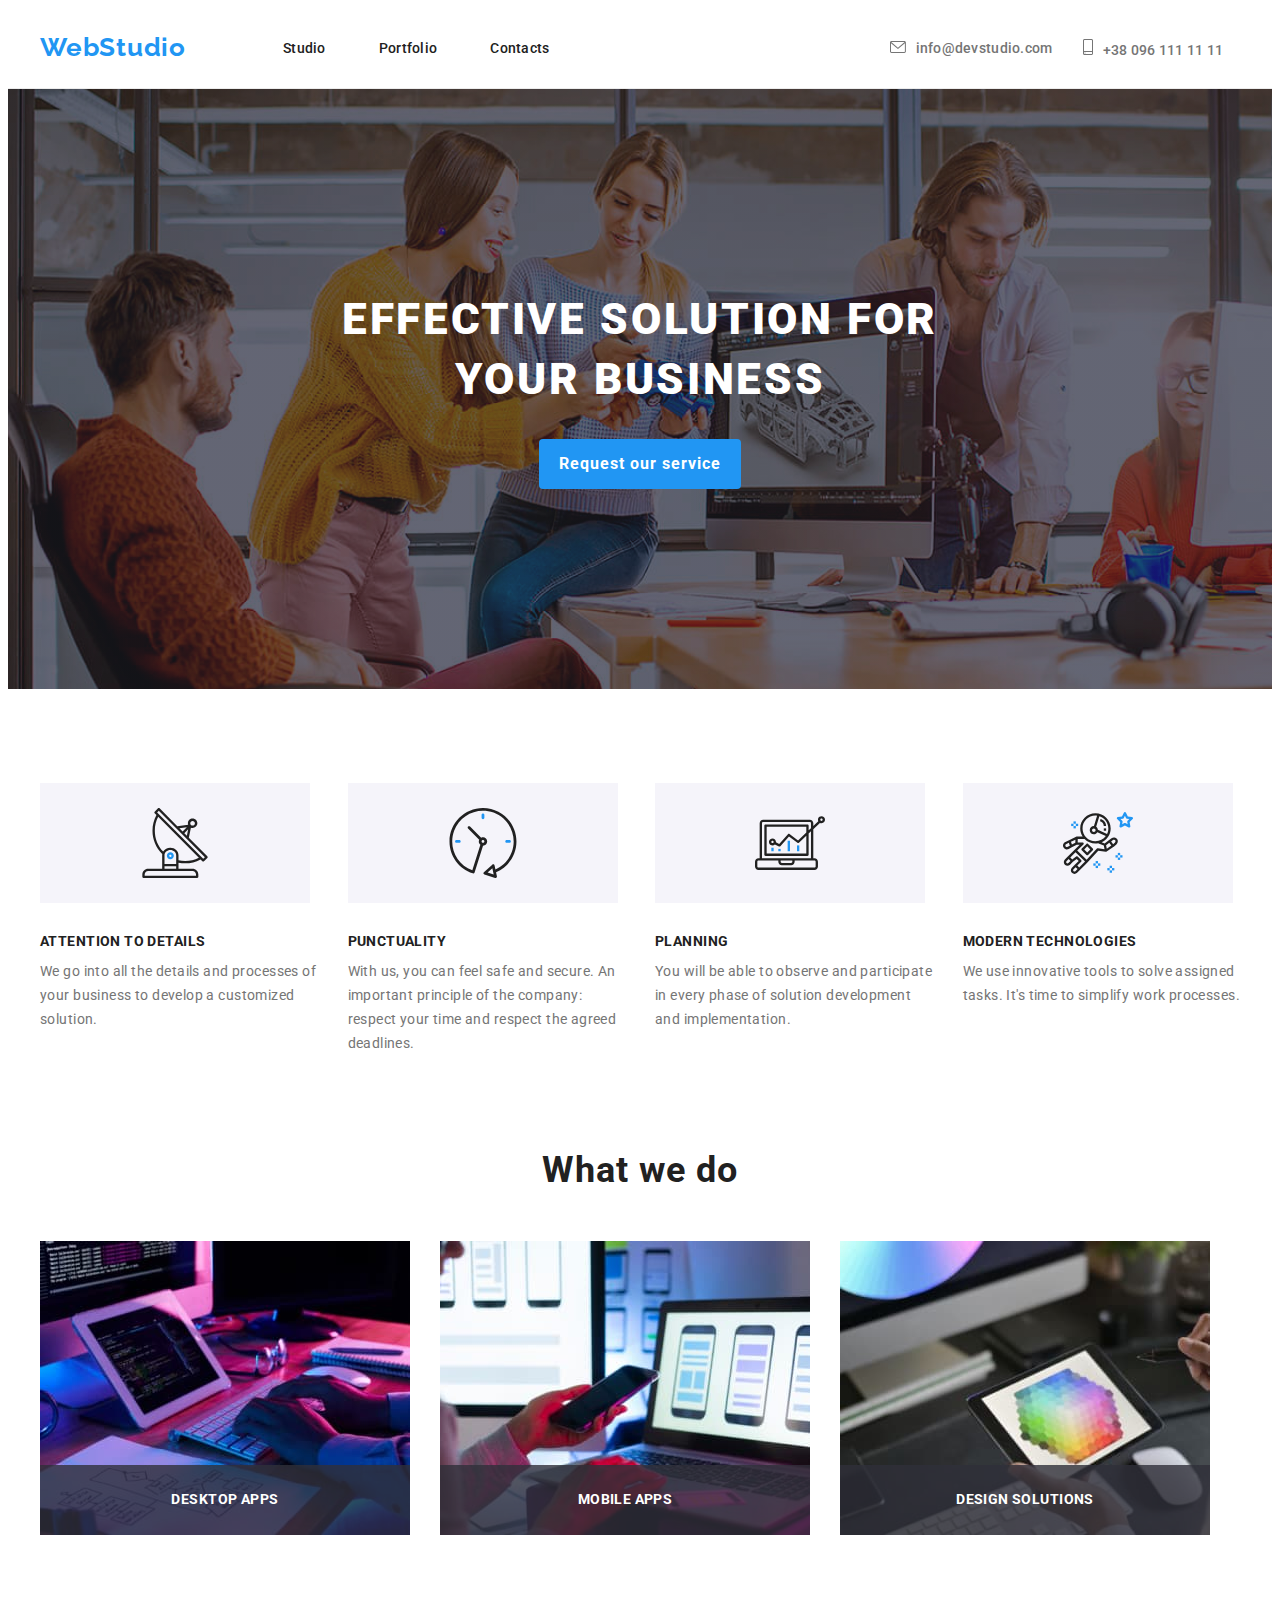
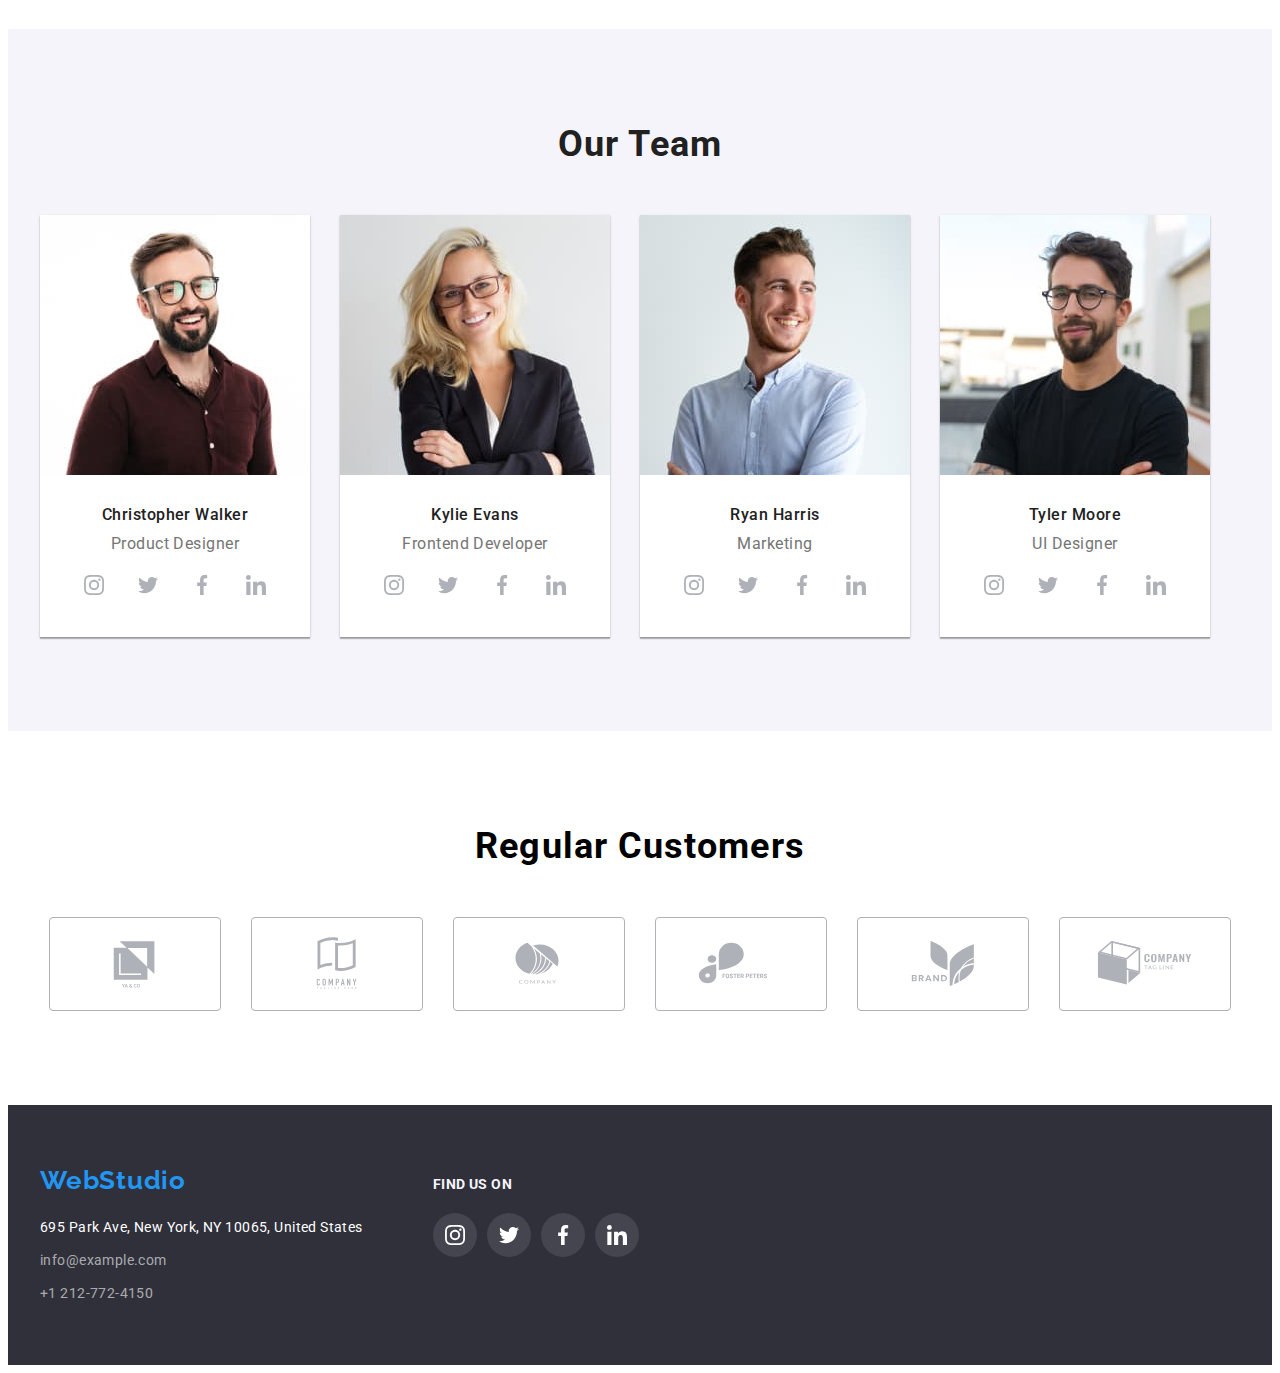
==== index.html @ 479cb246 "new1" ====
<!DOCTYPE html>
<html lang="en">

<head>
    <meta charset="UTF-8">
    <meta http-equiv="X-UA-Compatible" content="IE=edge">
    <meta name="viewport" content="width=device-width, initial-scale=1.0">
    <title>WebStudio</title>
    <link rel="preconnect" href="https://fonts.googleapis.com">
    <link rel="preconnect" href="https://fonts.gstatic.com" crossorigin>
    <link
        href="https://fonts.googleapis.com/css2?family=Raleway:wght@700&family=Roboto:wght@400;500;700;900&display=swap"
        rel="stylesheet">
    <link rel="stylesheet" href="https://cdnjs.cloudflare.com/ajax/libs/modern-normalize/1.1.0/modern-normalize.min.css"
        integrity="sha512-wpPYUAdjBVSE4KJnH1VR1HeZfpl1ub8YT/NKx4PuQ5NmX2tKuGu6U/JRp5y+Y8XG2tV+wKQpNHVUX03MfMFn9Q=="
        crossorigin="anonymous" referrerpolicy="no-referrer" />
    <link rel="stylesheet" href="./css/styles.css">
</head>

<body>
    <header class="border">
        <div class="header-container container">
            <nav class="navigat">
                <a id="logo" href="./index.html">WebStudio</a>
                <ul class="header-2">
                    <li class="header-h-cont"><a class="nav2 current" href="./index.html">Studio</a></li>
                    <li class="header-h-cont"><a class="nav2 current" href="./portfolio.html">Portfolio</a></li>
                    <li class="header-h-cont"><a class="nav2 current" href="#">Contacts</a></li>
            </nav>
            </ul>
            <ul class="menu2">
                <li class="nav3">
                    <a class="header-h" href=""><svg class="socials-icon" width="16" height="12">
                            <use href="./images/icons.svg#icon-envelope-hover"></use>
                        </svg>info@devstudio.com</a>
                </li>
                <li class="nav3">

                    <a class="header-h" href=""><svg class="socials-icon" width="10" height="16">
                            <use href="./images/icons.svg#icon-smartphone"></use>
                        </svg>+38 096 111 11 11</a>
                </li>
            </ul>

        </div>
    </header>
    <main>
        <section class="hero1 ">
            <div class="container">
                <h1 class="hero-title">effective solution for your business</h1>
                <button class="hero-button" type="button" data-modal-open>Request our service</button>
            </div>
        </section>
        <section class="work section">
            <div class="container">
                <ul class="work1">
                    <li class="work3">
                        <div class="sqeu">
                            <svg class="socials-icon3" width="70" height="70">
                                <use href="./images/icons.svg#icon-antenna-1"></use>
                            </svg>
                        </div>
                        <h3 class="work2">attention to details</h3>
                        <p class="work2-1">We go into all the details and processes of your business to develop a
                            customized solution.</p>
                    </li>
                    <li class="work3">
                        <div class="sqeu">
                            <svg class="socials-icon3" width="70" height="70">
                                <use href="./images/icons.svg#icon-clock-1"></use>
                            </svg>
                        </div>
                        <h3 class="work2">punctuality</h3>
                        <p class="work2-1">With us, you can feel safe and secure. An important principle of the company:
                            respect your time and respect the agreed deadlines.</p>
                    </li>
                    <li class="work3">
                        <div class="sqeu">
                            <svg class="socials-icon3" width="70" height="70">
                                <use href="./images/icons.svg#icon-diagram-1"></use>
                            </svg>
                        </div>
                        <h3 class="work2">planning</h3>
                        <p class="work2-1">You will be able to observe and participate in every phase of solution
                            development and implementation.</p>
                    </li>
                    <li class="work3">
                        <div class="sqeu">
                            <svg class="socials-icon3" width="70" height="70">
                                <use href="./images/icons.svg#icon-astronaut-1"></use>
                            </svg>
                        </div>
                        <h3 class="work2">modern technologies</h3>
                        <p class="work2-1">We use innovative tools to solve assigned tasks. It's time to simplify work
                            processes.</p>
                    </li>
                </ul>
            </div>
        </section>
        <section class="we-do-it">
            <div class="container">
                <h2 class="we2">What we do</h2>
                <ul class="we1">
                    <li class="we-do-it-item"><img src="./images/comp.jpg" alt="comp" width="370">
                        <div class="we-do-it-wrap">
                            <p class="we-do-it-text">desktop apps</p>
                        </div>
                    </li>
                    <li class="we-do-it-item"><img src="./images/phone.jpg" alt="phone" width="370">
                        <div class="we-do-it-wrap">
                            <p class="we-do-it-text">mobile apps</p>
                        </div>
                    </li>
                    <li class="we-do-it-item"><img src="./images/tablet.jpg" alt="tablet" width="370">
                        <div class="we-do-it-wrap">
                            <p class="we-do-it-text">design solutions</p>
                        </div>
                    </li>
                </ul>
            </div>
        </section>
        <section class="our-team section">
            <div class="container">
                <h2 class="we2 ">Our Team</h2>
                <ul class="we1">
                    <li class="we3">
                        <img class="photo" src="./images/christopher.jpg" alt="Christopher Walker" width="270">
                        <h3 class="hero-title1">Christopher Walker</h3>
                        <p class="work2">Product Designer</p>
                        <ul class="we5">
                            <li class="nav4">
                                <a class="socials-icon8" href="https://Instagram.com" target="_blank"
                                    rel="nofollow noopener noreferrer" aria-label="Instagram icon">
                                    <svg class="socials-icon9" width="20" height="20">
                                        <use href="./images/icons.svg#icon-instagram-2"></use>
                                    </svg>
                                </a>
                            </li>
                            <li class="nav4">
                                <a class="socials-icon8" href="https://Twitter.com" target="_blank"
                                    rel="nofollow noopener noreferrer" aria-label="Twitter icon">
                                    <svg class="socials-icon9" width="20" height="20">
                                        <use href="./images/icons.svg#icon-twitter-1"></use>
                                    </svg>
                                </a>
                            </li>
                            <li class="nav4">
                                <a class="socials-icon8" href="https://Facebook.com" target="_blank"
                                    rel="nofollow noopener noreferrer" aria-label="Facebook icon">
                                    <svg class="socials-icon9" width="20" height="20">
                                        <use href="./images/icons.svg#icon-facebook-1-1-1"></use>
                                    </svg>
                                </a>
                            </li>
                            <li class="nav4">
                                <a class="socials-icon8" href="https://Linkedin.com" target="_blank"
                                    rel="nofollow noopener noreferrer" aria-label="Facebook icon">
                                    <svg class="socials-icon9" width="20" height="20">
                                        <use href="./images/icons.svg#icon-linkedin-1"></use>
                                    </svg>
                                </a>
                            </li>
                        </ul>
                    </li>
                    <li class="we3">
                        <img class="photo" src="./images/kylie.jpg" alt="Kylie Evans" width="270">
                        <h3 class="hero-title1">Kylie Evans</h3>
                        <p class="work2">Frontend Developer</p>
                        <ul class="we5">
                            <li class="nav4">
                                <a class="socials-icon8" href="https://Instagram.com" target="_blank"
                                    rel="nofollow noopener noreferrer" aria-label="Instagram icon">
                                    <svg class="socials-icon9" width="20" height="20">
                                        <use href="./images/icons.svg#icon-instagram-2"></use>
                                    </svg>
                                </a>
                            </li>
                            <li class="nav4">
                                <a class="socials-icon8" href="https://Twitter.com" target="_blank"
                                    rel="nofollow noopener noreferrer" aria-label="Twitter icon">
                                    <svg class="socials-icon9" width="20" height="20">
                                        <use href="./images/icons.svg#icon-twitter-1"></use>
                                    </svg>
                                </a>
                            </li>
                            <li class="nav4">
                                <a class="socials-icon8" href="https://Facebook.com" target="_blank"
                                    rel="nofollow noopener noreferrer" aria-label="Facebook icon">
                                    <svg class="socials-icon9" width="20" height="20">
                                        <use href="./images/icons.svg#icon-facebook-1-1-1"></use>
                                    </svg>
                                </a>
                            </li>
                            <li class="nav4">
                                <a class="socials-icon8" href="https://Linkedin.com" target="_blank"
                                    rel="nofollow noopener noreferrer" aria-label="Facebook icon">
                                    <svg class="socials-icon9" width="20" height="20">
                                        <use href="./images/icons.svg#icon-linkedin-1"></use>
                                    </svg>
                                </a>
                            </li>
                        </ul>
                    </li>
                    <li class="we3">
                        <img class="photo" src="./images/ryan.jpg" alt="Ryan Harris" width="270">
                        <h3 class="hero-title1">Ryan Harris</h3>
                        <p class="work2">Marketing</p>
                        <ul class="we5">
                            <li class="nav4">
                                <a class="socials-icon8" href="https://Instagram.com" target="_blank"
                                    rel="nofollow noopener noreferrer" aria-label="Instagram icon">
                                    <svg class="socials-icon9" width="20" height="20">
                                        <use href="./images/icons.svg#icon-instagram-2"></use>
                                    </svg>
                                </a>
                            </li>
                            <li class="nav4">
                                <a class="socials-icon8" href="https://Twitter.com" target="_blank"
                                    rel="nofollow noopener noreferrer" aria-label="Twitter icon">
                                    <svg class="socials-icon9" width="20" height="20">
                                        <use href="./images/icons.svg#icon-twitter-1"></use>
                                    </svg>
                                </a>
                            </li>
                            <li class="nav4">
                                <a class="socials-icon8" href="https://Facebook.com" target="_blank"
                                    rel="nofollow noopener noreferrer" aria-label="Facebook icon">
                                    <svg class="socials-icon9" width="20" height="20">
                                        <use href="./images/icons.svg#icon-facebook-1-1-1"></use>
                                    </svg>
                                </a>
                            </li>
                            <li class="nav4">
                                <a class="socials-icon8" href="https://Linkedin.com" target="_blank"
                                    rel="nofollow noopener noreferrer" aria-label="Facebook icon">
                                    <svg class="socials-icon9" width="20" height="20">
                                        <use href="./images/icons.svg#icon-linkedin-1"></use>
                                    </svg>
                                </a>
                            </li>
                        </ul>
                    </li>
                    <li class="we3">
                        <img class="photo" src="./images/tyler.jpg" alt="Tyler Moore" width="270">
                        <h3 class="hero-title1">Tyler Moore</h3>
                        <p class="work2">UI Designer</p>
                        <ul class="we5">
                            <li class="nav4">
                                <a class="socials-icon8" href="https://Instagram.com" target="_blank"
                                    rel="nofollow noopener noreferrer" aria-label="Instagram icon">
                                    <svg class="socials-icon9" width="20" height="20">
                                        <use href="./images/icons.svg#icon-instagram-2"></use>
                                    </svg>
                                </a>
                            </li>
                            <li class="nav4">
                                <a class="socials-icon8" href="https://Twitter.com" target="_blank"
                                    rel="nofollow noopener noreferrer" aria-label="Twitter icon">
                                    <svg class="socials-icon9" width="20" height="20">
                                        <use href="./images/icons.svg#icon-twitter-1"></use>
                                    </svg>
                                </a>
                            </li>
                            <li class="nav4">
                                <a class="socials-icon8" href="https://Facebook.com" target="_blank"
                                    rel="nofollow noopener noreferrer" aria-label="Facebook icon">
                                    <svg class="socials-icon9" width="20" height="20">
                                        <use href="./images/icons.svg#icon-facebook-1-1-1"></use>
                                    </svg>
                                </a>
                            </li>
                            <li class="nav4">
                                <a class="socials-icon8" href="https://Linkedin.com" target="_blank"
                                    rel="nofollow noopener noreferrer" aria-label="Facebook icon">
                                    <svg class="socials-icon9" width="20" height="20">
                                        <use href="./images/icons.svg#icon-linkedin-1"></use>
                                    </svg>
                                </a>
                            </li>
                        </ul>
                    </li>
                </ul>
            </div>
        </section>
        <section class="section client">
            <div class="container">
                <h2 class="we2 ">Regular Customers</h2>
                <ul class="clients-list">
                    <li class="clients-item"><a href="" class="clients-link">
                            <svg class="socials-icon2" width="106" height="60">
                                <use href="./images/icons.svg#icon-logo11"></use>
                            </svg>
                        </a></li>
                    <li class="clients-item"><a href="" class="clients-link">
                            <svg class="socials-icon2" width="106" height="60">
                                <use href="./images/icons.svg#icon-logo-12"></use>
                            </svg>
                        </a></li>
                    <li class="clients-item"><a href="" class="clients-link">
                            <svg class="socials-icon2" width="106" height="60">
                                <use href="./images/icons.svg#icon-logo-13"></use>
                            </svg>
                        </a></li>
                    <li class="clients-item"><a href="" class="clients-link">
                            <svg class="socials-icon2" width="106" height="60">
                                <use href="./images/icons.svg#icon-logo-14"></use>
                            </svg>
                        </a></li>
                    <li class="clients-item"><a href="" class="clients-link">
                            <svg class="socials-icon2" width="106" height="60">
                                <use href="./images/icons.svg#icon-logo-15"></use>
                            </svg>
                        </a></li>
                    <li class="clients-item"><a href="" class="clients-link">
                            <svg class="socials-icon2" width="106" height="60">
                                <use href="./images/icons.svg#icon-logo-16"></use>
                            </svg>
                        </a>
                    </li>
                </ul>
            </div>
        </section>
    </main>
    <footer class="foot-all">
        <div class="container-foot">
            <div>
                <a class="foot4" id="logo1" href="./index.html">WebStudio</a>
                <address class="foot8">
                    <ul class="foot-text">
                        <li class="foot-h">
                            <a class="foot1" href="https://goo.gl/maps/TjaChpjCzChtTH2g6" target="_blank"
                                rel="noopener noreferrer nofollow">695
                                Park Ave, New York, NY 10065, United States</a>
                        </li>
                        <li class="foot-h">
                            <a class="foot2" href="mailto:info@example.com">info@example.com</a>
                        </li>
                        <li>
                            <a class="foot2" href="tel:+1212-772-4150">+1 212-772-4150</a>
                        </li>
                    </ul>
                </address>
            </div>
            <div class="find">
                <p class="find2">find us on</p>
                <ul class="we6">
                    <li class="nav4">
                        <a class="socials-icon5" href="https://Instagram.com" target="_blank"
                            rel="nofollow noopener noreferrer" aria-label="Instagram icon">
                            <svg class="socials-icon6" width="20" height="20">
                                <use href="./images/icons.svg#icon-instagram-2"></use>
                            </svg>
                        </a>
                    </li>
                    <li class="nav4">
                        <a class="socials-icon5" href="https://Twitter.com" target="_blank"
                            rel="nofollow noopener noreferrer" aria-label="Twitter icon">
                            <svg class="socials-icon6" width="20" height="20">
                                <use href="./images/icons.svg#icon-twitter-1"></use>
                            </svg>
                        </a>
                    </li>
                    <li class="nav4">
                        <a class="socials-icon5" href="https://Facebook.com" target="_blank"
                            rel="nofollow noopener noreferrer" aria-label="Facebook icon">
                            <svg class="socials-icon6" width="20" height="20">
                                <use href="./images/icons.svg#icon-facebook-1-1-1"></use>
                            </svg>
                        </a>
                    </li>
                    <li class="nav4">
                        <a class="socials-icon5" href="https://Linkedin.com" target="_blank"
                            rel="nofollow noopener noreferrer" aria-label="Facebook icon">
                            <svg class="socials-icon6" width="20" height="20">
                                <use href="./images/icons.svg#icon-linkedin-1"></use>
                            </svg>
                        </a>
                    </li>
                </ul>

            </div>
        </div>
    </footer>
    <div class="backdrop is-hidden" data-modal >

        <div class="modal">
            <button type="button" class="modal-btn" data-modal-close>X</button>

        </div>
    </div>
    <script src="./js/modal.js"></script>
</body>

</html>
<!DOCTYPE html>
---- css/styles.css ----
:root {
--bgcolor: #FFFFFF;  
--blueskin: #2196F3; 
--vtcolor: #F5F4FA; 
--blcolor: #188CE8;
--blkcolor: #212121;
--bkcolor: #757575;
--blek: #2F303A;
}
h1,h2,h3,h4,p,ul {
    margin: 0;
    padding: 0;
}
img {
    display: block;
    max-width: 100%;
    height: auto;
}

body {
    font-family: 'Roboto', sans-serif ;
    background-color: var(--bgcolor);
}
.clients-list {
    
    display: flex;
    justify-content: center;
    align-items: center;
    gap: 30px;
}
.clients-link {
    width: 170px;
    height: 92px;
    display: flex;
    justify-items: center;
    justify-content: center;
    border: 1px solid #AFB1B8;
border-radius: 4px;
color :#AFB1B8;
align-items: center;
transition: color 250ms cubic-bezier(0.4, 0, 0.2, 1), border-color 250ms cubic-bezier(0.4, 0, 0.2, 1);
}


.clients-link:hover,
.clients-link:focus {
    border-color: #2196F3;
    color:#2196f3;
}

.social-link2 {
    display: flex;
    width: 44px;
    height: 44px;
    justify-content: center;
    align-items: center;
}
.socials-icon1 {
    margin-top: 16px;
    width: 20px;
    height: 20px;
    fill:#AFB1B8 ;
    background-position:#EEEEEE ;    
}

.socials-icon1:hover,
.socials-icon1:focus {
    fill: #FFFFFF;
    background-color: #2196F3;
    
}

.socials-icon5 {
    display: flex;
    align-items: center;
    justify-content: center;
    width: 44px;
    height: 44px;
    background-color:rgba(255, 255, 255, 0.1) ;
    border-radius: 50%;
    transition: background-color 250ms cubic-bezier(0.4, 0, 0.2, 1);
    
}
.socials-icon5:hover {
    background-color: #2196F3;
}
.socials-icon5:focus {
    background-color: #2196F3;
}
.socials-icon6 {
    fill: #FFFFFF;
}


.socials-icon2 {
    fill: #AFB1B8;
}
.socials-icon2{
    fill: currentColor;
}
.socials-icon2:hover,
.socials-icon2:focus {
    fill: var(--blueskin);
}

.socials-icon {
   margin-right: 10px;
   fill: #757575;
}



.header-h:hover .socials-icon,
.header-h:focus .socials-icon {
    fill: var(--blueskin);  
}
.header-h1:hover,
.header-h1:focus {
    fill: var(--blueskin);  
}

.border {
    border-bottom: 1px solid #ECECEC;  
}

.container {
    max-width: 1200px;
    margin: 0 auto;
    padding: 0 15px;
}

.header-container {
    display: flex;
    align-items: center; 
    
}
.navigat {
    display: flex;
    margin-right: 340px;
    
}

#logo {
    font-family: 'Raleway';
    font-style: normal;
    font-weight: 700;
    font-size: 26px;
    letter-spacing: 0.03em;
    color: var(--blueskin);
    padding-top: 24px;
}

#logo1 {
    font-family: 'Raleway';
    font-style: normal;
    font-weight: 700;
    font-size: 26px;
    letter-spacing: 0.03em;
    color: var(--blueskin);
    
}


.header-2 {
    display: flex;
    
    margin-left: 97px;
    gap: 53px;
}

.header-h-cont {
    display: block;
    padding: 32px 0;
}
.header-h {
    font-weight: 500;
    font-size: 14px;
    letter-spacing: 0.02em;
    color: var(--blkcolor);
    transition: color 250ms cubic-bezier(0.4, 0, 0.2, 1);
    position: relative;
    display: block;  
}


.nav2 {
    font-weight: 500;
    font-size: 14px;
    letter-spacing: 0.02em;
    color: var(--blkcolor);
    transition: color 250ms cubic-bezier(0.4, 0, 0.2, 1);
    position: relative;
    display: block;   
}



.nav2::after {
content: '';
position: absolute;
bottom: -100%;
width: 100%;
height: 4px;
left: 0;
border-radius: 2px;
opacity: 0;
transform: scaleX(0.2);
transition: opasity 250ms cubic-bezier(0.4, 0, 0.2, 1), transform 250ms cubic-bezier(0.4, 0, 0.2, 1);
color: #188CE8;
}
.nav2:focus::after,
.nav2:hover::after {
    opacity: 1;
    background-color: #188CE8;
    transform: scaleX(1);
}



.we-do-it-item {
    position: relative;
}
.we-do-it-wrap {
 background-color: rgba(47, 48, 58, 0.8);
 height: 70px;
 display: flex;
    align-items: center;
    justify-content: center;
    position: absolute;
    bottom: 0;
    width: 100%;
}
.we-do-it-text {
font-weight: 700;
font-size: 14px;
line-height: 1.14;
text-align: center;
letter-spacing: 0.03em;
text-transform: uppercase;
color: #FFFFFF;
}

.menu2 {
    display: flex;
    align-items: center;
    gap: 30px;
}

.nav3 {
    font-weight: 500;
    font-size: 14px;
    letter-spacing: 0.02em;
    color: var(--bkcolor);
}


.hero1 {
    background-color: var(--blek);
    padding-top: 200px;
    padding-bottom: 200px;
    max-width: 1600px;
    margin: 0 auto;

    
    
    }
.hero-title {
    max-width: 696px;
    margin: 0 auto;
    }
.hero-button {
    padding: 10px 20px;
    border-radius: 4px;
    margin:  30px auto 0;
    margin-top: 30px; 
    border: none;
    transition: background-color 250ms cubic-bezier(0.4, 0, 0.2, 1), box-shadow 250ms cubic-bezier(0.4, 0, 0.2, 1);
    }

  
.sqeu {
    width:270px;
    height :120px;
    background-color:#F5F4FA;
    display: flex;
    align-items: center;
    justify-content: center;
    margin-bottom: 30px;
}
.socials-icon3 {
    --color1:#212121;
    --color2:#2196f3;  
}

    .section {
        padding-top: 94px;
        padding-bottom: 94px;
    }
    .work1 {
        display: flex;
        gap: 30px; 
    }

    .socials-icon1{
        color: #2196F3;  
    }

    .socials-icon8 {
        display: flex;
        align-items: center;
        justify-content: center;
        width: 44px;
        height: 44px;
        background-color: #FFFFFF;
        border-radius: 50%;
        transition: background-color 250ms cubic-bezier(0.4, 0, 0.2, 1);
        
    }
    .socials-icon8:hover {
        background-color: #2196F3;
    }
    .socials-icon8:focus {
        background-color: #2196F3;
    }
    .socials-icon9 {
        fill: #AFB1B8;
        transition: fill 250ms cubic-bezier(0.4, 0, 0.2, 1);
        
    }


    .socials-icon8:hover .socials-icon9 {
        fill:#FFFFFF;
    }
    .socials-icon8:focus .socials-icon9 {
        fill:#FFFFFF;
    }
    .we5{
        display: flex; 
          
    }
    .socials-icon1:hover,
    .socials-icon1:focus {
        color: var(--blueskin);
    }

    .work3 {
        flex-basis: calc((100% - 30px * 3) / 4);
    }
    .work2 {
        margin-bottom: 10px;
    }
.we-do-it{
    padding-bottom: 94px;
}
    .we2 {
        margin-bottom: 50px;
        text-align: center;  
font-weight: 700;
font-size: 36px;
line-height: 1.17;
letter-spacing: 0.03em; 
    }
    .we1 {
        display: flex;
        gap: 30px; 
        
    }
    .we3 {
        box-shadow: 0px 1px 3px rgba(0, 0, 0, 0.12), 0px 1px 1px rgba(0, 0, 0, 0.14), 0px 2px 1px rgba(0, 0, 0, 0.2);
        
    }
    .photo {
        margin-bottom: 30px;
    }
    .hero-title1 {
        margin-bottom: 10px;
    }
    
    .hero2 {
        padding-top: 30px;
        padding-left: 248px;
    }
    

.hero1 {
    background-image: linear-gradient(to right, rgba(47, 48, 59, 0.4), rgba(47,48,58,0.4)), url(../images/We/Img.png);
}



.address-container {

    justify-content: flex-start;
    flex-direction: column;
    max-width: 1200;
    margin: 0 auto;  
}

.team-container {
    display: flex;
    justify-content: center;
    flex-direction: column;
    max-width: 1200;
    margin: 0 auto;
    padding: 0 15px;
}
    
.nav2:hover,
.nav2:focus {
    color: var(--blueskin);
    
}
.menu2 li {
    white-space: nowrap;
}

.we5 {
    justify-content: center;
    margin-bottom: 30px;
    gap: 10px;
    
}
.we6 {
    display: flex;
    gap: 10px;
    margin-top: 20px;
    color: #EEEEEE
}

.find {
    margin-left: 70px;
}
.socials-icon3 {
    --color2: #212121;
    --color1: #2196f3;
}
.find2 {
    font-weight: 700;
font-size: 14px;
line-height: 1.14;
letter-spacing: 0.03em;
text-transform: uppercase;
    color: #F5F4FA;
}
.content {
    display: flex;
    align-items: center;
    justify-content: center;
    flex-wrap: wrap;  
}
.container-foot {
    max-width: 1200px;
    margin: 0 auto;
    padding: 0 15px;
    display: flex;
    align-items:baseline;
}
.hero-head1 {
    display: flex;
    justify-content: center;
    gap: 8px;
}
.foto5 {
    margin-top: 50px;
   display: flex ;
   flex-wrap:wrap ;
   gap: 30px;
}
.hero-head:hover,
 .hero-head:focus{
background-color: var(--blueskin);
color: var(--bgcolor);
}
.hero-head2:hover,
.hero-head2:focus {
    background-color: var(--blueskin);
    color: var(--bgcolor);
    }
 .foto11:hover,
 .foto11:focus {
    box-shadow: 0px 1px 1px rgba(0, 0, 0, 0.12), 0px 4px 4px rgba(0, 0, 0, 0.06), 1px 4px 6px rgba(0, 0, 0, 0.16);
 }
 


.foot9 {
    display: flex;
    gap: 30px;
    padding-bottom: 30px;
    
    
}



.foot10 {
    display: flex;
    gap: 30px;
    padding-bottom: 30px;
    margin-top: 4px;
}
.foot11 {
    display: flex;
    gap: 30px;
}
.foot8 {

margin-top: 20px;
}

.text11 {
padding: 20px 24px;
border: 1px solid #EEEEEE;;
border-top: none;
}
.text11:hover,
.text11:focus {
box-shadow: 0px 1px 1px rgba(0, 0, 0, 0.12), 0px 4px 4px rgba(0, 0, 0, 0.06), 1px 4px 6px rgba(0, 0, 0, 0.16);
}

.content-wrap {
    width: 696px;
}





li {
list-style-type: none;
}


.hero-head {
    align-items: center;
    padding: 6px 26px;
   border: none;
   transition: background-color 250ms cubic-bezier(0.4, 0, 0.2, 1), color 250ms cubic-bezier(0.4, 0, 0.2, 1);
}
.hero-head2 {
    align-items: center;
    padding: 6px 53px ;
    border: none;
    transition: background-color 250ms cubic-bezier(0.4, 0, 0.2, 1), color 250ms cubic-bezier(0.4, 0, 0.2, 1);
    
}

.foot-text {
    font-style: normal;
    
    }
    .we7 {
        position: relative;
        overflow: hidden;
    }
    .we7:hover .overlay {
        transform: translateY(0);
    }
.overlay {
    position: absolute;
    top: 0;
    left: 0;
    width: 100%;
    height: 100%;
    background: rgba(33, 150, 243, 0.9);
    display: flex;
    align-items: center;
    justify-items: center;
    transform: translateY(101%);
}
.overlay-text {
    padding-left: 20px;
    padding-right: 20px;
    color: #FFFFFF;
}

.foot4 {
    margin-top: 60px;
 
}
.foot3 {
    
}
.foot-head {
    padding-top: 60px;
}
.foot-h {
    margin-bottom: 9px;
}
a:focus {
box-shadow: 0 0 0 3px var(--blueskin);
}
.content1 {
    max-width: 696px;
    margin: 0 auto;
}


button {
font-family: 'Roboto', sans-serif ;
cursor: pointer;
font-size: 16px;
}

.section1 {
    padding-top: 94px;
    padding-bottom: 94px;
}

.hero button {
height: 38px;
background:  var(--vtcolor);
border-radius: 4px;


}




.text9 {
font-weight: 700;
font-size: 18px;
line-height: 36px;
letter-spacing: 0.06em;
color: var(--blkcolor);
margin-bottom: 4px;
}

ul p {
    font-weight: 400;
    font-size: 16px;
    line-height: 30px;
    letter-spacing: 0.03em;
    color: var(--bkcolor);
}

ul.menu-black a {
font-weight: 500;
font-size: 14px;
line-height: 16px;
letter-spacing: 0.02em;
color: var(--blkcolor);
}

ul.menu-black a:hover {
    color: var(--blueskin);
}

ul.menu-black a:focus {
color: var(--blueskin);
}

ul.menu2 a {
font-weight: 500;
font-size: 14px;
line-height: 16px;
letter-spacing: 0.02em;
color: var(--bkcolor);
}
    
ul.menu2 a:hover {
color: var(--blueskin);
}
ul.menu2 a:focus {
color: var(--blueskin);
}

header a {
text-decoration: none;
}

.foto img {
width: 370px;
height: 294px;
}
footer a {
text-decoration: none;    
}

.foot-all {
background: var(--blek);
    padding-top: 60px;
    padding-bottom: 60px;
}



.foot1 {
font-weight: 400;
font-size: 14px;
line-height: 24px;
letter-spacing: 0.03em;
color: var(--bgcolor);

}

.foot2 {
font-weight: 400;
font-size: 14px;
line-height: 24px; 
letter-spacing: 0.03em; 
color: rgba(255, 255, 255, 0.6);
}



section.hero1 button {
font-weight: 700;
font-size: 16px;
line-height: 30px;
display: flex;
align-items: center;
text-align: center;
letter-spacing: 0.06em;
color: var(--bgcolor);
background-color: var(--blueskin);
}

.hero-button:hover ,
.hero-button:focus{
background-color: var(--blcolor);
box-shadow: 0px 4px 4px rgba(0, 0, 0, 0.15);

}

section.hero1 h1 {
font-weight: 900;
font-size: 44px;
line-height: 60px;
text-align: center;
letter-spacing: 0.06em;
text-transform: uppercase;
color: var(--bgcolor);
}

section.work h3 {
font-weight: 700;
font-size: 14px;
line-height: 16px;
letter-spacing: 0.03em;
text-transform: uppercase;
color: var(--blkcolor);
}

section.work p {
font-weight: 400;
font-size: 14px;
line-height: 24px;
letter-spacing: 0.03em;
color: var(--bkcolor);
}

section.we-do-it h2 {
font-weight: 700;
font-size: 36px;
line-height: 42px;
text-align: center;
letter-spacing: 0.03em;
color: var(--blkcolor);
}

section.our-team {
background-color: var(--vtcolor);
}

section.our-team li {
    text-align: center;
    background-color: var(--bgcolor);
}


section.our-team h2 {
font-weight: 700;
font-size: 36px;
line-height: 42px;
letter-spacing: 0.03em;
color: var(--blkcolor);
 }

section.our-team h3 {
font-weight: 500;
font-size: 16px;
line-height: 19px;
letter-spacing: 0.03em;
color: var(--blkcolor);
 }

 section.our-team p {
font-weight: 400;
font-size: 16px;
line-height: 19px;
letter-spacing: 0.03em;
color: var(--bkcolor);
 }

 .backdrop {
    background-color: rgba(0, 0, 0, 0.2);
    width: 100vw;
    height: 100vh;
    position: fixed;
    top: 0;
    transition: visibility 250ms cubic-bezier(0.4, 0, 0.2, 1), opacity 250ms cubic-bezier(0.4, 0, 0.2, 1);
}

.modal {
    width: 528px;
    height: 581px;
    background-color: #FFFFFF;
    border-radius: 4px;
    box-shadow: 0px 1px 3px rgba(0, 0, 0, 0.12), 0px 1px 1px rgba(0, 0, 0, 0.14), 0px 2px 1px rgba(0, 0, 0, 0.2);
position: absolute;
top: 50%;
left: 50%;
transform: translate(-50%, -50%);
}

.modal-btn {
position: absolute;
right: 8px;
top: 8px;
border-radius: 50%;
align-items: center;
justify-content: center;
display: flex;
border:  1px solid rgba(0, 0, 0, 0.1);
width: 30px;
height: 30px;
background-color: #FFFFFF;
}

.is-hidden {
    visibility: hidden;
    opacity: 0;
    pointer-events: none;
}
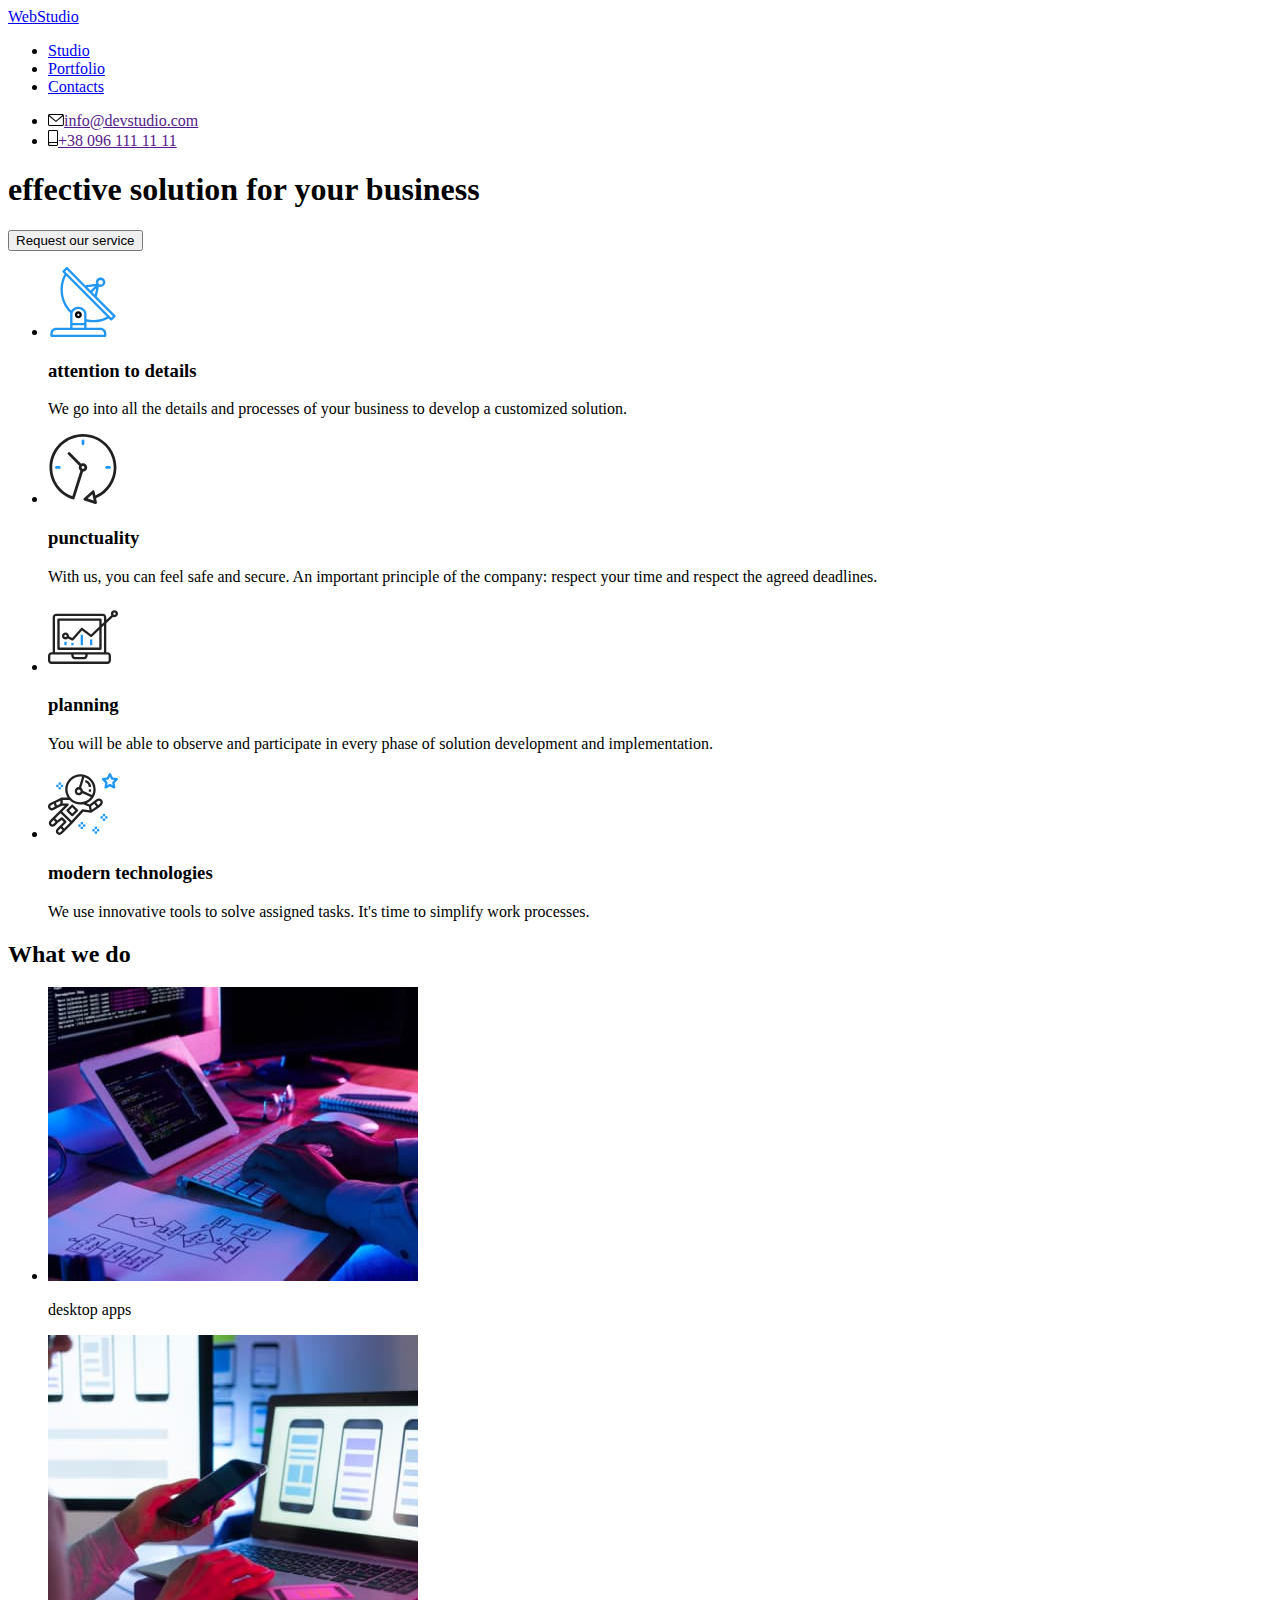
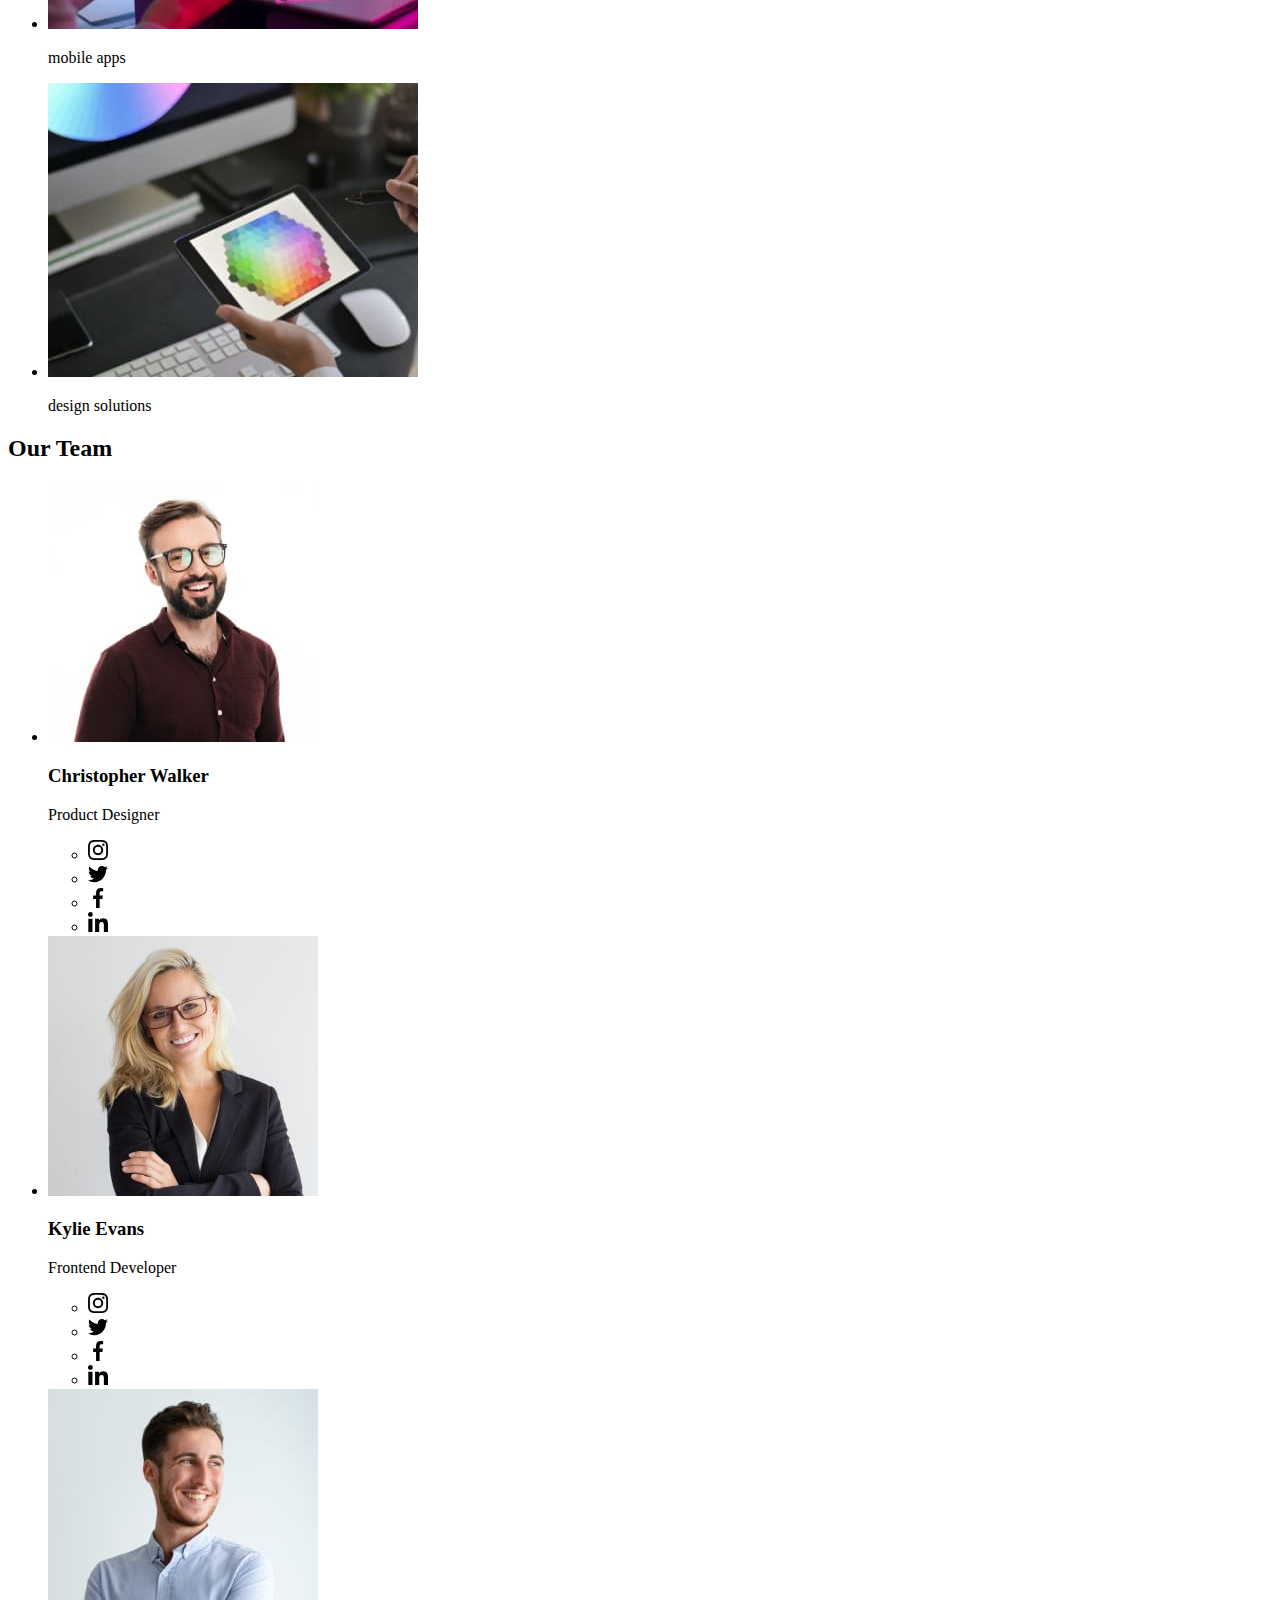
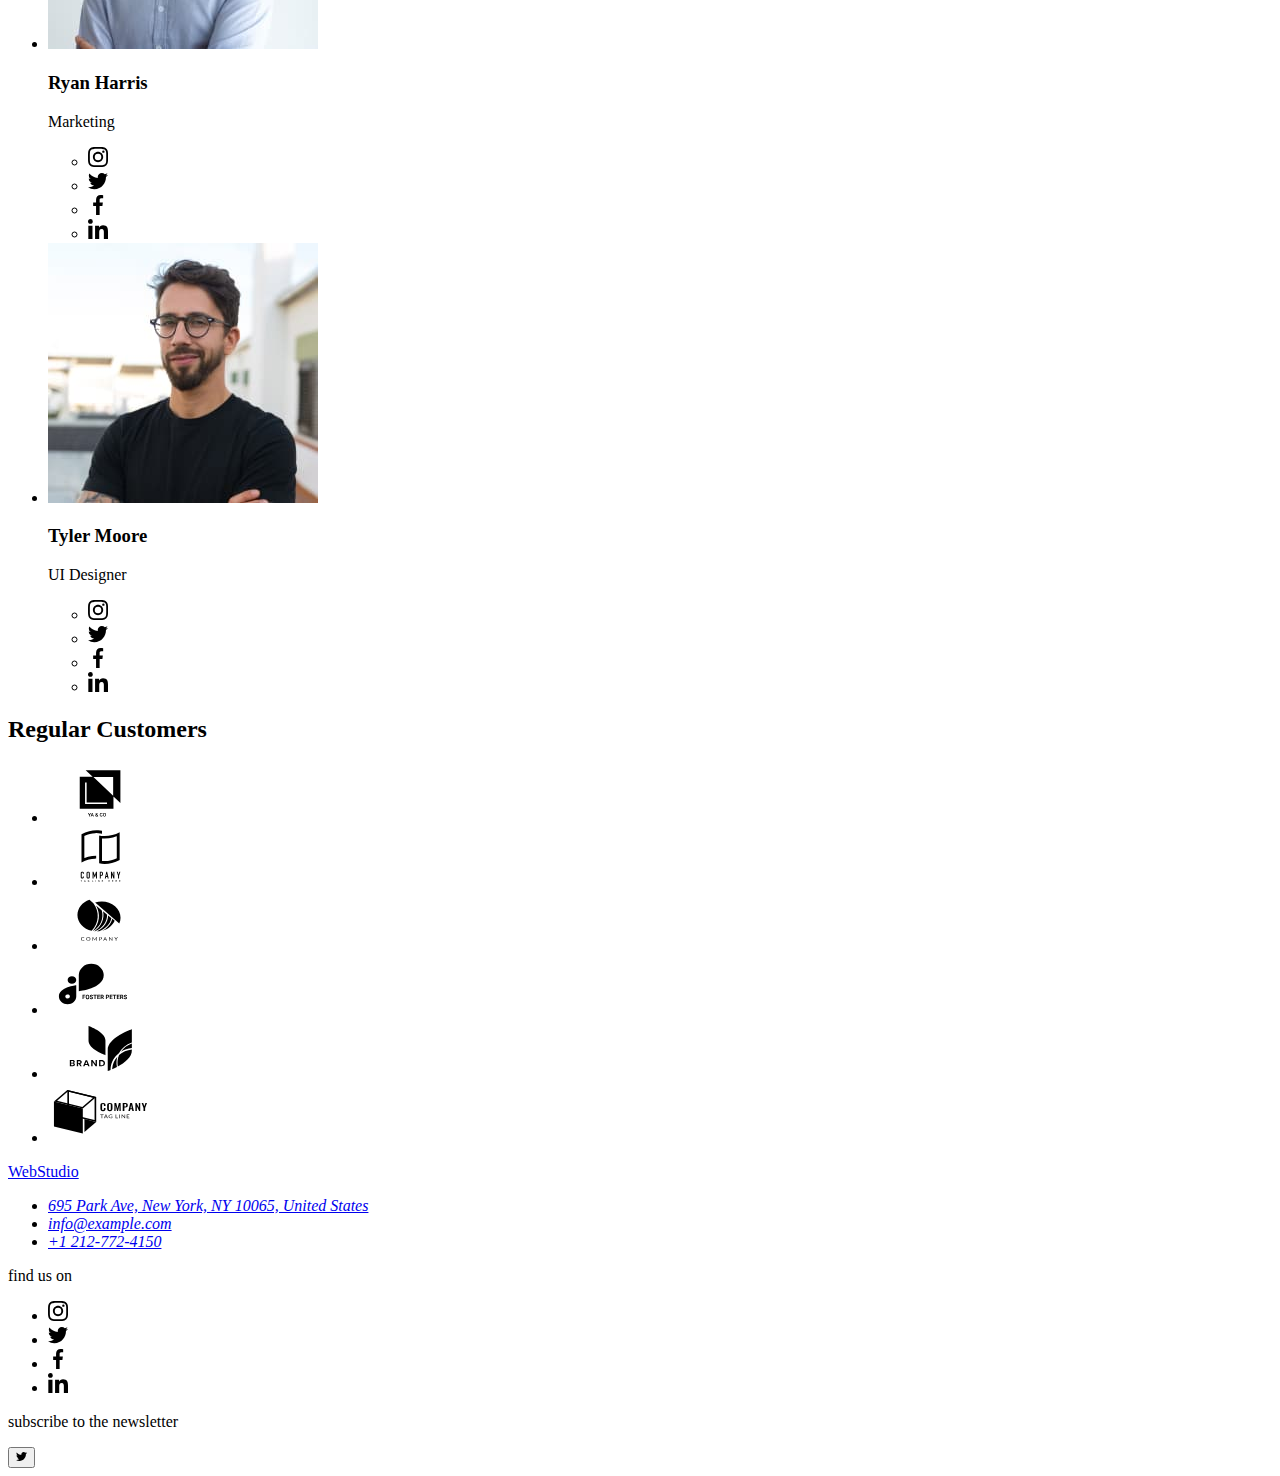
==== commit b7d62db3: "new01" ====
--- a/index.html
+++ b/index.html
@@ -377,15 +377,18 @@
                         </a>
                     </li>
                 </ul>
-
+            </div>
+            <div>
+                <p>subscribe to the newsletter</p>
             </div>
         </div>
     </footer>
     <div class="backdrop is-hidden" data-modal >
-
         <div class="modal">
-            <button type="button" class="modal-btn" data-modal-close>X</button>
-
+            <button type="button" class="modal-btn" data-modal-close>
+                <svg class="socials-icon5" width="11" height="11">
+                <use href="./images/icons.svg#icon-twitter-1"></use>
+            </svg></button>
         </div>
     </div>
     <script src="./js/modal.js"></script>
